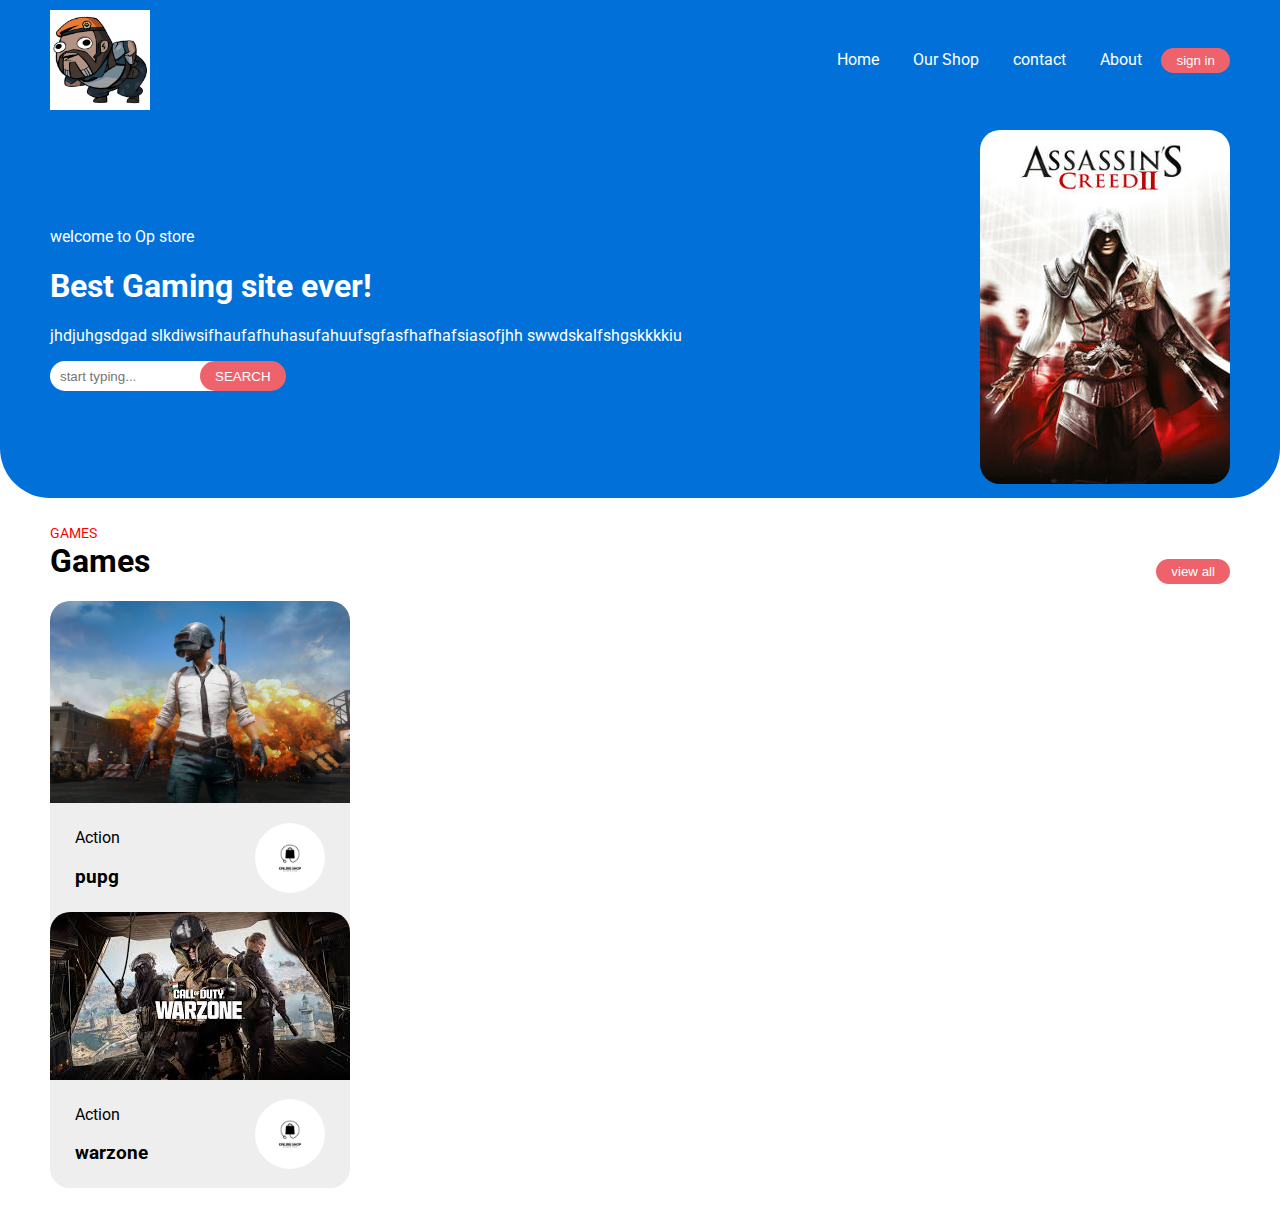
==== index.html @ 665f1194 "Add files via upload" ====
<!DOCTYPE html>

<head>
    <link rel="preconnect" href="https://fonts.googleapis.com">
    <link rel="preconnect" href="https://fonts.gstatic.com" crossorigin>
    <link href="https://fonts.googleapis.com/css2?family=Roboto:ital,wght@0,100..900;1,100..900&display=swap" rel="stylesheet">
    
    
    <title>OP store</title>
    <style>
        body {
                margin: 0;
                font-family: "Roboto", sans-serif;

        }
        .header {
            background-color: #0171d9;
            display: flex;
            justify-content: space-between;
            align-items: center;
            padding: 10px 50px;
        }
        .header-links a {
            color: white;
            padding: 5px 15px;
            text-decoration: none;
            border-radius: 15px;
        }
        .header-links a:hover {
            background-color: #2386fe;
        }
        
        .btn:hover{
            background-color: chocolate;

        }
        .Landing-page {
            background-color: #0171d9;
            display: flex;
            justify-content: space-between;
            align-items: center;
            color: white;
            padding: 10px 50px;
            border-radius: 0 0 50px 50px;
            
        }
        .Landing-page-search input {
            border-radius: 50px;
            border: none;
            outline: none;
            height: 30px;
            padding: 0 10px;
        }
        .Landing-page-search button {
            position: absolute;
            left: 200px;
            height: 30px;
            
        }
        .btn {
            background-color: #ee626B;
            border-radius: 15px;
            padding:5px 15px ;
            color: white;
            border: none;
        }
        .Landing-page-image-container img {
            border-radius: 20px;
            width: 250px;
        }
        .Landing-page-left section {
            width: 400;
        }

        .Games-container {
            padding: 25px 50px;
        }
        .Games-container span {
            color:red ;
            text-transform: uppercase;
            font-size: 14px;
        }
        .trendding-heder {
            display: flex;
            justify-content: space-between;
            align-items: center;
        }
        .trendding-heder h1 {
            margin-top: 0;
        }
        .card-info {
            display: flex;
            justify-content: space-between;
            padding: 5px 25px;
            align-items: center;
        }
        .card {
            width:300px ;
            background-color: #eeeeee;
            border-radius: 20px;
        }
        .cord-thumb {
            border-radius: 20px 20px 0 0;
        }
        .card-info img {
            width: 70px;
            border-radius: 50px;
            
        }
        .Games-cards2 {
            display: flex;
            gap: 12px;
        }
        
        

    </style>
</head>
<body>
    <div class="header" style="background-color: #0171d9; ;">
            <img src="images/logo.png.gif" 
            width="100"/>
            <div class="header-links">
                <a href="test.html">Home</a>
                <a href="#"> Our Shop</a>
                <a href="#"> contact</a>
                <a href="#"> About</a> 
                <button class="btn">sign in</button>
            </div>
    </div>
    <div >
       <!--Landing page-->
       <div class="Landing-page" >
        <div class="Landing-page-left section">
            <span>welcome to Op store</span> 
            <h1>Best Gaming site ever!</h1>
            <p>
                jhdjuhgsdgad
                slkdiwsifhaufafhuhasufahuufsgfasfhafhafsiasofjhh
                swwdskalfshgskkkkiu
            </p>
            <div class="Landing-page-search">
                <input placeholder="start typing..."/>
                <button class="btn">SEARCH</button>
            </div>
        </div>
        <div class="Landing-page-image-container">
            <img src="images/Assassins_Creed_2_Box_ar.jpg"/>

        </div>
       </div>

       <!--trending games-->

       <div class="Games-container">
        <span>Games</span>
        <div class="trendding-heder">
            <h1>Games</h1>
            <button class="btn">view all</button>
        </div>
        <div class="Games-cards">
            <div class="card">
                <img class="cord-thumb" src="images/PUBG-MOBILE.jpg"  
                width="300"/>
                
                <div class="card-info">
                    <div class="card-name">
                        <p>Action</p>
                        <h3>pupg</h3>
                    </div>
                    <a>
                        <img src="images/55b6309e16a35cd3a75e45990443443e.jpg" />
                    </a>
                </div>
            <div>
                <div class="Games-cards2">
                    <div class="card">
                        <img class="cord-thumb" src="images/download (2).jpg"  
                        width="300"/>
                        
                        <div class="card-info">
                            <div class="card-name">
                                <p>Action</p>
                                <h3>warzone</h3>
                            </div>
                            <a>
                                <img src="images/55b6309e16a35cd3a75e45990443443e.jpg" />
                            </a>
            </div>
                    
                    

                </div>
            </div>
        </div>
       </div>

</body>
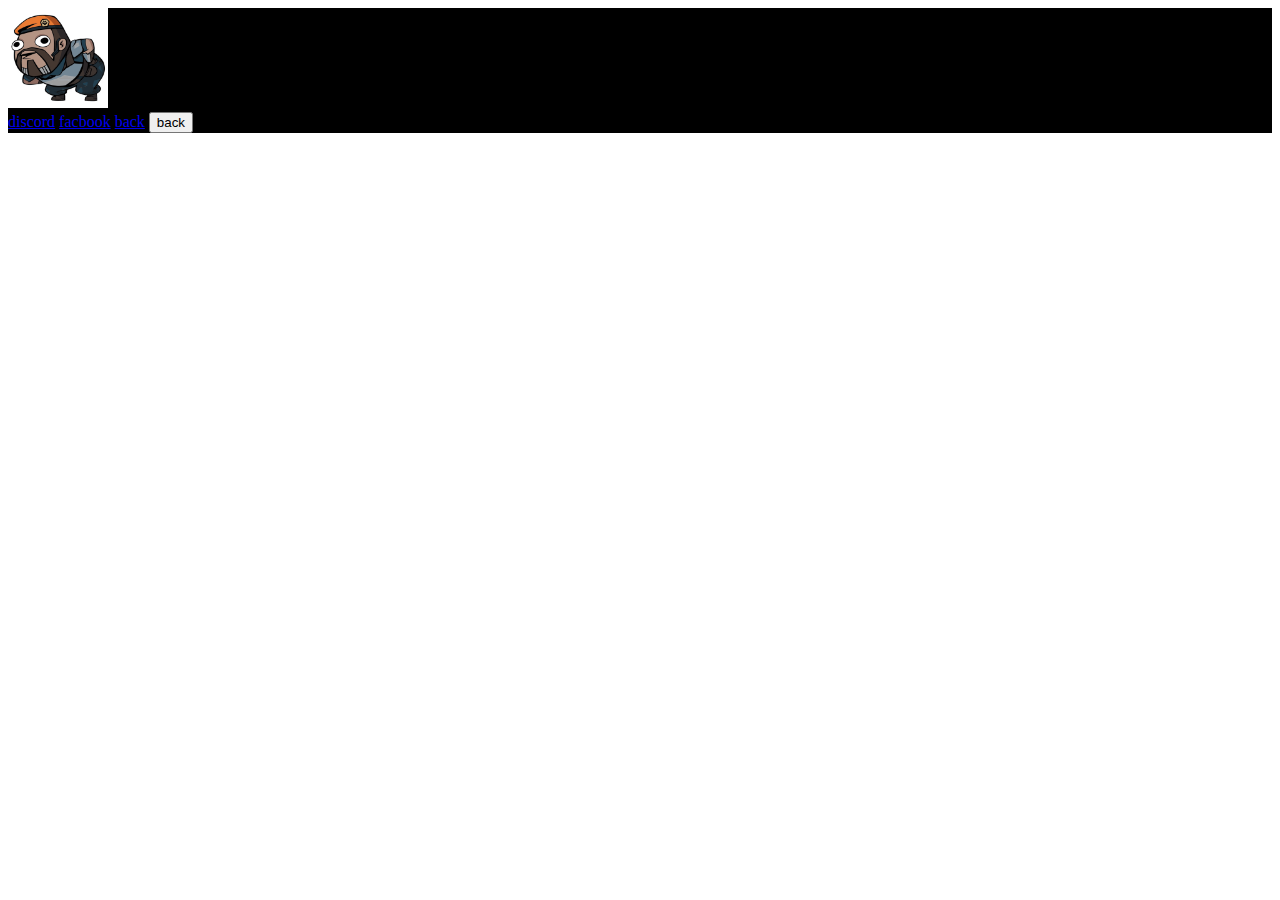
==== commit 0225a73d: "Add files via upload" ====
--- a/index.html
+++ b/index.html
@@ -1,5 +1,4 @@
 <!DOCTYPE html>
-
 <head>
     <link rel="preconnect" href="https://fonts.googleapis.com">
     <link rel="preconnect" href="https://fonts.gstatic.com" crossorigin>
@@ -7,192 +6,16 @@
     
     
     <title>OP store</title>
-    <style>
-        body {
-                margin: 0;
-                font-family: "Roboto", sans-serif;
-
-        }
-        .header {
-            background-color: #0171d9;
-            display: flex;
-            justify-content: space-between;
-            align-items: center;
-            padding: 10px 50px;
-        }
-        .header-links a {
-            color: white;
-            padding: 5px 15px;
-            text-decoration: none;
-            border-radius: 15px;
-        }
-        .header-links a:hover {
-            background-color: #2386fe;
-        }
-        
-        .btn:hover{
-            background-color: chocolate;
-
-        }
-        .Landing-page {
-            background-color: #0171d9;
-            display: flex;
-            justify-content: space-between;
-            align-items: center;
-            color: white;
-            padding: 10px 50px;
-            border-radius: 0 0 50px 50px;
-            
-        }
-        .Landing-page-search input {
-            border-radius: 50px;
-            border: none;
-            outline: none;
-            height: 30px;
-            padding: 0 10px;
-        }
-        .Landing-page-search button {
-            position: absolute;
-            left: 200px;
-            height: 30px;
-            
-        }
-        .btn {
-            background-color: #ee626B;
-            border-radius: 15px;
-            padding:5px 15px ;
-            color: white;
-            border: none;
-        }
-        .Landing-page-image-container img {
-            border-radius: 20px;
-            width: 250px;
-        }
-        .Landing-page-left section {
-            width: 400;
-        }
-
-        .Games-container {
-            padding: 25px 50px;
-        }
-        .Games-container span {
-            color:red ;
-            text-transform: uppercase;
-            font-size: 14px;
-        }
-        .trendding-heder {
-            display: flex;
-            justify-content: space-between;
-            align-items: center;
-        }
-        .trendding-heder h1 {
-            margin-top: 0;
-        }
-        .card-info {
-            display: flex;
-            justify-content: space-between;
-            padding: 5px 25px;
-            align-items: center;
-        }
-        .card {
-            width:300px ;
-            background-color: #eeeeee;
-            border-radius: 20px;
-        }
-        .cord-thumb {
-            border-radius: 20px 20px 0 0;
-        }
-        .card-info img {
-            width: 70px;
-            border-radius: 50px;
-            
-        }
-        .Games-cards2 {
-            display: flex;
-            gap: 12px;
-        }
-        
-        
-
-    </style>
+    
 </head>
 <body>
-    <div class="header" style="background-color: #0171d9; ;">
-            <img src="images/logo.png.gif" 
-            width="100"/>
-            <div class="header-links">
-                <a href="test.html">Home</a>
-                <a href="#"> Our Shop</a>
-                <a href="#"> contact</a>
-                <a href="#"> About</a> 
-                <button class="btn">sign in</button>
-            </div>
-    </div>
-    <div >
-       <!--Landing page-->
-       <div class="Landing-page" >
-        <div class="Landing-page-left section">
-            <span>welcome to Op store</span> 
-            <h1>Best Gaming site ever!</h1>
-            <p>
-                jhdjuhgsdgad
-                slkdiwsifhaufafhuhasufahuufsgfasfhafhafsiasofjhh
-                swwdskalfshgskkkkiu
-            </p>
-            <div class="Landing-page-search">
-                <input placeholder="start typing..."/>
-                <button class="btn">SEARCH</button>
-            </div>
+    <div class="header" style="background-color: #000000; ;">
+        <img src="images/logo.png.gif" 
+        width="100"/>
+        <div class="header-links">
+            <a href="https://discord.gg/zHx8p9D75v">discord</a>
+            <a href="#"> facbook</a>
+            <a href="index.html"> back</a>
+            <button class="btn">back</button>
         </div>
-        <div class="Landing-page-image-container">
-            <img src="images/Assassins_Creed_2_Box_ar.jpg"/>
-
-        </div>
-       </div>
-
-       <!--trending games-->
-
-       <div class="Games-container">
-        <span>Games</span>
-        <div class="trendding-heder">
-            <h1>Games</h1>
-            <button class="btn">view all</button>
-        </div>
-        <div class="Games-cards">
-            <div class="card">
-                <img class="cord-thumb" src="images/PUBG-MOBILE.jpg"  
-                width="300"/>
-                
-                <div class="card-info">
-                    <div class="card-name">
-                        <p>Action</p>
-                        <h3>pupg</h3>
-                    </div>
-                    <a>
-                        <img src="images/55b6309e16a35cd3a75e45990443443e.jpg" />
-                    </a>
-                </div>
-            <div>
-                <div class="Games-cards2">
-                    <div class="card">
-                        <img class="cord-thumb" src="images/download (2).jpg"  
-                        width="300"/>
-                        
-                        <div class="card-info">
-                            <div class="card-name">
-                                <p>Action</p>
-                                <h3>warzone</h3>
-                            </div>
-                            <a>
-                                <img src="images/55b6309e16a35cd3a75e45990443443e.jpg" />
-                            </a>
-            </div>
-                    
-                    
-
-                </div>
-            </div>
-        </div>
-       </div>
-
-</body>
+</body>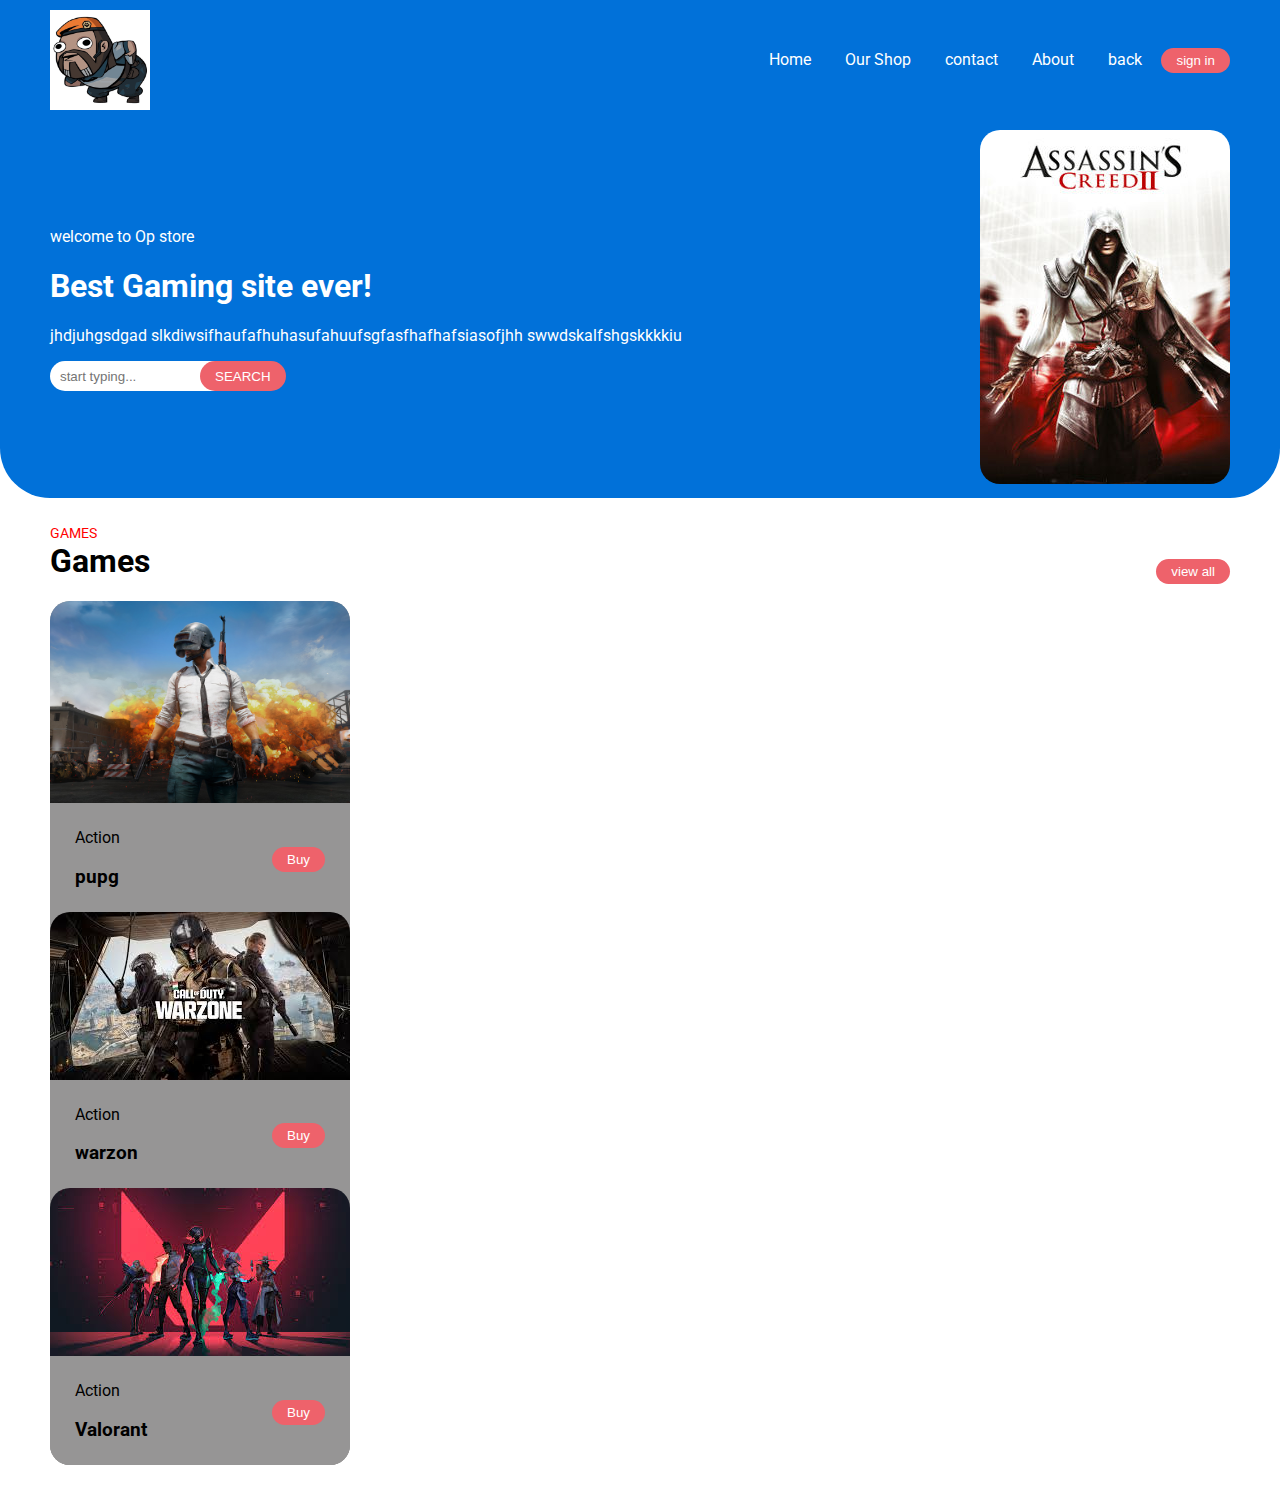
==== commit 468f717b: "Add files via upload" ====
--- a/index.html
+++ b/index.html
@@ -1,4 +1,5 @@
 <!DOCTYPE html>
+
 <head>
     <link rel="preconnect" href="https://fonts.googleapis.com">
     <link rel="preconnect" href="https://fonts.gstatic.com" crossorigin>
@@ -6,16 +7,202 @@
     
     
     <title>OP store</title>
-    
+    <style>
+        body {
+                margin: 0;
+                font-family: "Roboto", sans-serif;
+
+        }
+        .header {
+            background-color: #0171d9;
+            display: flex;
+            justify-content: space-between;
+            align-items: center;
+            padding: 10px 50px;
+        }
+        .header-links a {
+            color: white;
+            padding: 5px 15px;
+            text-decoration: none;
+            border-radius: 15px;
+        }
+        .header-links a:hover {
+            background-color: #2386fe;
+        }
+        
+        .btn:hover{
+            background-color: chocolate;
+
+        }
+        .Landing-page {
+            background-color: #0171d9;
+            display: flex;
+            justify-content: space-between;
+            align-items: center;
+            color: white;
+            padding: 10px 50px;
+            border-radius: 0 0 50px 50px;
+            
+        }
+        .Landing-page-search input {
+            border-radius: 50px;
+            border: none;
+            outline: none;
+            height: 30px;
+            padding: 0 10px;
+        }
+        .Landing-page-search button {
+            position: absolute;
+            left: 200px;
+            height: 30px;
+            
+        }
+        .btn {
+            background-color: #ee626B;
+            border-radius: 15px;
+            padding:5px 15px ;
+            color: white;
+            border: none;
+        }
+        .Landing-page-image-container img {
+            border-radius: 20px;
+            width: 250px;
+        }
+        .Landing-page-left section {
+            width: 400;
+        }
+
+        .Games-container {
+            padding: 25px 50px;
+        }
+        .Games-container span {
+            color:red ;
+            text-transform: uppercase;
+            font-size: 14px;
+        }
+        .trendding-heder {
+            display: flex;
+            justify-content: space-between;
+            align-items: center;
+        }
+        .trendding-heder h1 {
+            margin-top: 0;
+        }
+        .card-info {
+            display: flex;
+            justify-content: space-between;
+            padding: 5px 25px;
+            align-items: center;
+        }
+        .card {
+            width:300px ;
+            background-color: #969595;
+            border-radius: 20px;
+        }
+        .cord-thumb {
+            border-radius: 20px 20px 0 0;
+        }
+        .card-info img {
+            width: 70px;
+            border-radius: 50px;
+            
+        } 
+        
+        
+       
+        
+        
+
+    </style>
 </head>
 <body>
-    <div class="header" style="background-color: #000000; ;">
-        <img src="images/logo.png.gif" 
-        width="100"/>
-        <div class="header-links">
-            <a href="https://discord.gg/zHx8p9D75v">discord</a>
-            <a href="#"> facbook</a>
-            <a href="index.html"> back</a>
-            <button class="btn">back</button>
-        </div>
-</body>+    <div class="header" style="background-color: #0171d9; ;">
+            <img src="images/logo.png.gif" 
+            width="100"/>
+            <div class="header-links">
+                <a href="test.html">Home</a>
+                <a href="#"> Our Shop</a>
+                <a href="#"> contact</a>
+                <a href="#"> About</a> 
+                <a href="#"> back</a>
+                <button class="btn">sign in</button>
+            </div>
+    </div>
+    <div >
+       <!--Landing page-->
+       <div class="Landing-page" >
+        <div class="Landing-page-left section">
+            <span>welcome to Op store</span> 
+            <h1>Best Gaming site ever!</h1>
+            <p>
+                jhdjuhgsdgad
+                slkdiwsifhaufafhuhasufahuufsgfasfhafhafsiasofjhh
+                swwdskalfshgskkkkiu
+            </p>
+            <div class="Landing-page-search">
+                <input placeholder="start typing..."/>
+                <button class="btn">SEARCH</button>
+            </div>
+        </div>
+        <div class="Landing-page-image-container">
+            <img src="images/Assassins_Creed_2_Box_ar.jpg"/>
+
+        </div>
+       </div>
+
+       <!--trending games-->
+
+       <div class="Games-container">
+        <span>Games</span>
+        <div class="trendding-heder">
+            <h1>Games</h1>
+            <button class="btn">view all</button>
+        </div>
+        <div class="Games-cards">
+            <div class="card">
+                <img class="cord-thumb" src="images/PUBG-MOBILE.jpg"  
+                width="300"/>
+                
+                <div class="card-info">
+                    <div class="card-name">
+                        <p>Action</p>
+                        <h3>pupg</h3>
+                    </div>
+                    <a>
+                        <button class="btn">Buy</button>
+                    </a>
+                </div>
+
+                
+
+                    <div class="card">
+                        <img class="cord-thumb" src="images/download (2).jpg"  
+                        width="300"/>
+                        
+                        <div class="card-info">
+                            <div class="card-name">
+                                <p>Action</p>
+                                <h3>warzon</h3>
+                            </div>
+                            <a>
+                                <button class="btn">Buy</button>
+                            </a>
+                        </div>
+
+                        <div class="card">
+                            <img class="cord-thumb" src="images/download (1).jpg"  
+                            width="300"/>
+                            
+                            <div class="card-info">
+                                <div class="card-name">
+                                    <p>Action</p>
+                                    <h3>Valorant</h3>
+                                </div>
+                                <a>
+                                    <button class="btn">Buy</button>
+                            </div>
+            </div>
+        </div>
+       </div>
+
+</body>
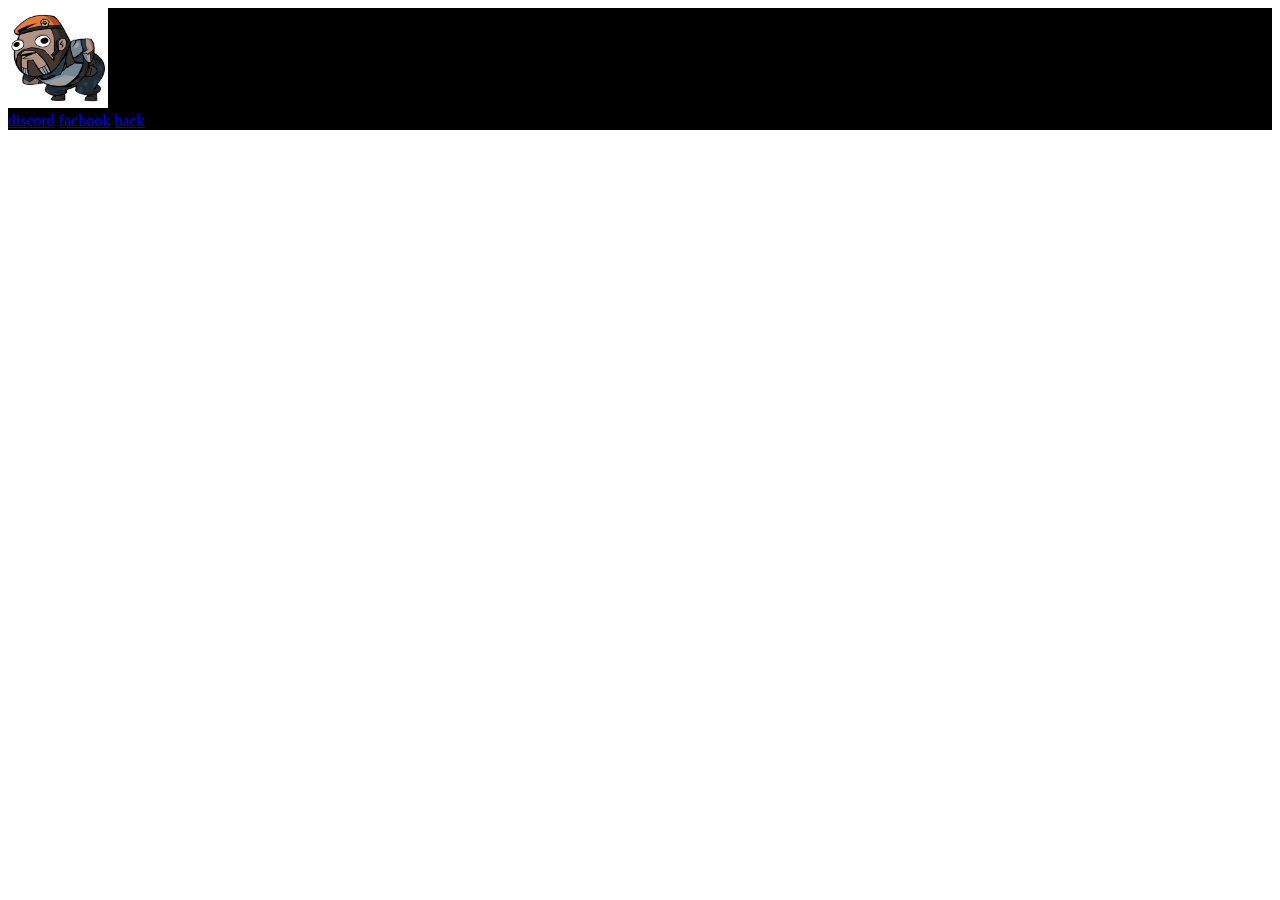
==== commit a57c4800: "Add files via upload" ====
--- a/index.html
+++ b/index.html
@@ -1,5 +1,4 @@
 <!DOCTYPE html>
-
 <head>
     <link rel="preconnect" href="https://fonts.googleapis.com">
     <link rel="preconnect" href="https://fonts.gstatic.com" crossorigin>
@@ -7,202 +6,17 @@
     
     
     <title>OP store</title>
-    <style>
-        body {
-                margin: 0;
-                font-family: "Roboto", sans-serif;
-
-        }
-        .header {
-            background-color: #0171d9;
-            display: flex;
-            justify-content: space-between;
-            align-items: center;
-            padding: 10px 50px;
-        }
-        .header-links a {
-            color: white;
-            padding: 5px 15px;
-            text-decoration: none;
-            border-radius: 15px;
-        }
-        .header-links a:hover {
-            background-color: #2386fe;
-        }
-        
-        .btn:hover{
-            background-color: chocolate;
-
-        }
-        .Landing-page {
-            background-color: #0171d9;
-            display: flex;
-            justify-content: space-between;
-            align-items: center;
-            color: white;
-            padding: 10px 50px;
-            border-radius: 0 0 50px 50px;
-            
-        }
-        .Landing-page-search input {
-            border-radius: 50px;
-            border: none;
-            outline: none;
-            height: 30px;
-            padding: 0 10px;
-        }
-        .Landing-page-search button {
-            position: absolute;
-            left: 200px;
-            height: 30px;
-            
-        }
-        .btn {
-            background-color: #ee626B;
-            border-radius: 15px;
-            padding:5px 15px ;
-            color: white;
-            border: none;
-        }
-        .Landing-page-image-container img {
-            border-radius: 20px;
-            width: 250px;
-        }
-        .Landing-page-left section {
-            width: 400;
-        }
-
-        .Games-container {
-            padding: 25px 50px;
-        }
-        .Games-container span {
-            color:red ;
-            text-transform: uppercase;
-            font-size: 14px;
-        }
-        .trendding-heder {
-            display: flex;
-            justify-content: space-between;
-            align-items: center;
-        }
-        .trendding-heder h1 {
-            margin-top: 0;
-        }
-        .card-info {
-            display: flex;
-            justify-content: space-between;
-            padding: 5px 25px;
-            align-items: center;
-        }
-        .card {
-            width:300px ;
-            background-color: #969595;
-            border-radius: 20px;
-        }
-        .cord-thumb {
-            border-radius: 20px 20px 0 0;
-        }
-        .card-info img {
-            width: 70px;
-            border-radius: 50px;
-            
-        } 
-        
-        
-       
-        
-        
-
-    </style>
+    
 </head>
 <body>
-    <div class="header" style="background-color: #0171d9; ;">
-            <img src="images/logo.png.gif" 
-            width="100"/>
-            <div class="header-links">
-                <a href="test.html">Home</a>
-                <a href="#"> Our Shop</a>
-                <a href="#"> contact</a>
-                <a href="#"> About</a> 
-                <a href="#"> back</a>
-                <button class="btn">sign in</button>
-            </div>
-    </div>
-    <div >
-       <!--Landing page-->
-       <div class="Landing-page" >
-        <div class="Landing-page-left section">
-            <span>welcome to Op store</span> 
-            <h1>Best Gaming site ever!</h1>
-            <p>
-                jhdjuhgsdgad
-                slkdiwsifhaufafhuhasufahuufsgfasfhafhafsiasofjhh
-                swwdskalfshgskkkkiu
-            </p>
-            <div class="Landing-page-search">
-                <input placeholder="start typing..."/>
-                <button class="btn">SEARCH</button>
-            </div>
+    <div class="header" style="background-color: #000000; ;">
+        <img src="images/logo.png.gif" 
+        width="100"/>
+        <div class="header-links">
+            <a href="https://discord.gg/zHx8p9D75v">discord</a>
+            <a href="#"> facbook</a>
+            <a href="https://ziex825.github.io/Op1/"> back</a>
+            
         </div>
-        <div class="Landing-page-image-container">
-            <img src="images/Assassins_Creed_2_Box_ar.jpg"/>
-
-        </div>
-       </div>
-
-       <!--trending games-->
-
-       <div class="Games-container">
-        <span>Games</span>
-        <div class="trendding-heder">
-            <h1>Games</h1>
-            <button class="btn">view all</button>
-        </div>
-        <div class="Games-cards">
-            <div class="card">
-                <img class="cord-thumb" src="images/PUBG-MOBILE.jpg"  
-                width="300"/>
-                
-                <div class="card-info">
-                    <div class="card-name">
-                        <p>Action</p>
-                        <h3>pupg</h3>
-                    </div>
-                    <a>
-                        <button class="btn">Buy</button>
-                    </a>
-                </div>
-
-                
-
-                    <div class="card">
-                        <img class="cord-thumb" src="images/download (2).jpg"  
-                        width="300"/>
-                        
-                        <div class="card-info">
-                            <div class="card-name">
-                                <p>Action</p>
-                                <h3>warzon</h3>
-                            </div>
-                            <a>
-                                <button class="btn">Buy</button>
-                            </a>
-                        </div>
-
-                        <div class="card">
-                            <img class="cord-thumb" src="images/download (1).jpg"  
-                            width="300"/>
-                            
-                            <div class="card-info">
-                                <div class="card-name">
-                                    <p>Action</p>
-                                    <h3>Valorant</h3>
-                                </div>
-                                <a>
-                                    <button class="btn">Buy</button>
-                            </div>
-            </div>
-        </div>
-       </div>
-
-</body>
+        
+</body>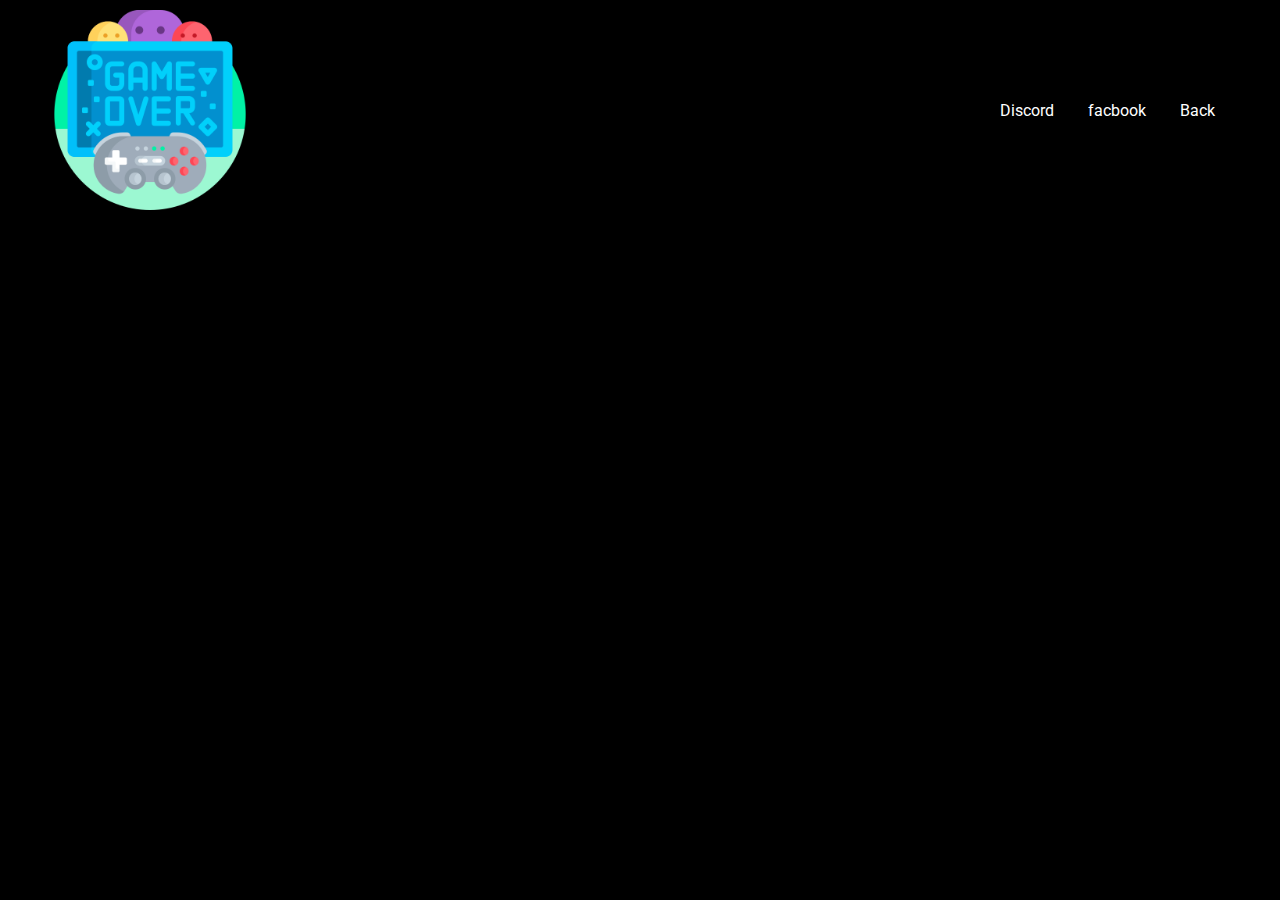
==== commit 36564de7: "Add files via upload" ====
--- a/index.html
+++ b/index.html
@@ -3,20 +3,23 @@
     <link rel="preconnect" href="https://fonts.googleapis.com">
     <link rel="preconnect" href="https://fonts.gstatic.com" crossorigin>
     <link href="https://fonts.googleapis.com/css2?family=Roboto:ital,wght@0,100..900;1,100..900&display=swap" rel="stylesheet">
-    
+    <link rel="stylesheet" href="style.css">
     
     <title>OP store</title>
     
 </head>
 <body>
     <div class="header" style="background-color: #000000; ;">
-        <img src="images/logo.png.gif" 
-        width="100"/>
+        <img src="images/6690102.png" 
+        width="200"/>
+        
         <div class="header-links">
-            <a href="https://discord.gg/zHx8p9D75v">discord</a>
+            <a href="https://discord.gg/zHx8p9D75v" >Discord</a>
             <a href="#"> facbook</a>
-            <a href="https://ziex825.github.io/Op1/"> back</a>
+            <a href="https://ziex825.github.io/Op11/"> Back</a>
             
         </div>
+
+       
         
 </body>--- a/style.css
+++ b/style.css
@@ -0,0 +1,43 @@
+body {
+    margin: 0;
+    font-family: "Roboto", sans-serif;
+    background: #000000;
+}
+
+.header {
+    background-color: #000000;
+    display: flex;
+    justify-content: space-between;
+    align-items: center;
+    padding: 10px 50px;
+    
+  }
+
+  .header-links-a {
+    color: rgb(255, 255, 255);
+    padding: 5px 15px;
+    text-decoration: none;
+    border-radius: 15px;
+}
+
+.header-links a:hover {
+    background-color: #2386fe;
+}
+
+.Landing-page {
+    background-color: #0171d9;
+    display: flex;
+    justify-content: space-between;
+    align-items: center;
+    color: white;
+    padding: 10px 50px;
+    border-radius: 0 0 50px 50px;
+    
+}
+
+.header-links a {
+    color: white;
+    padding: 5px 15px;
+    text-decoration: none;
+    border-radius: 15px;
+}